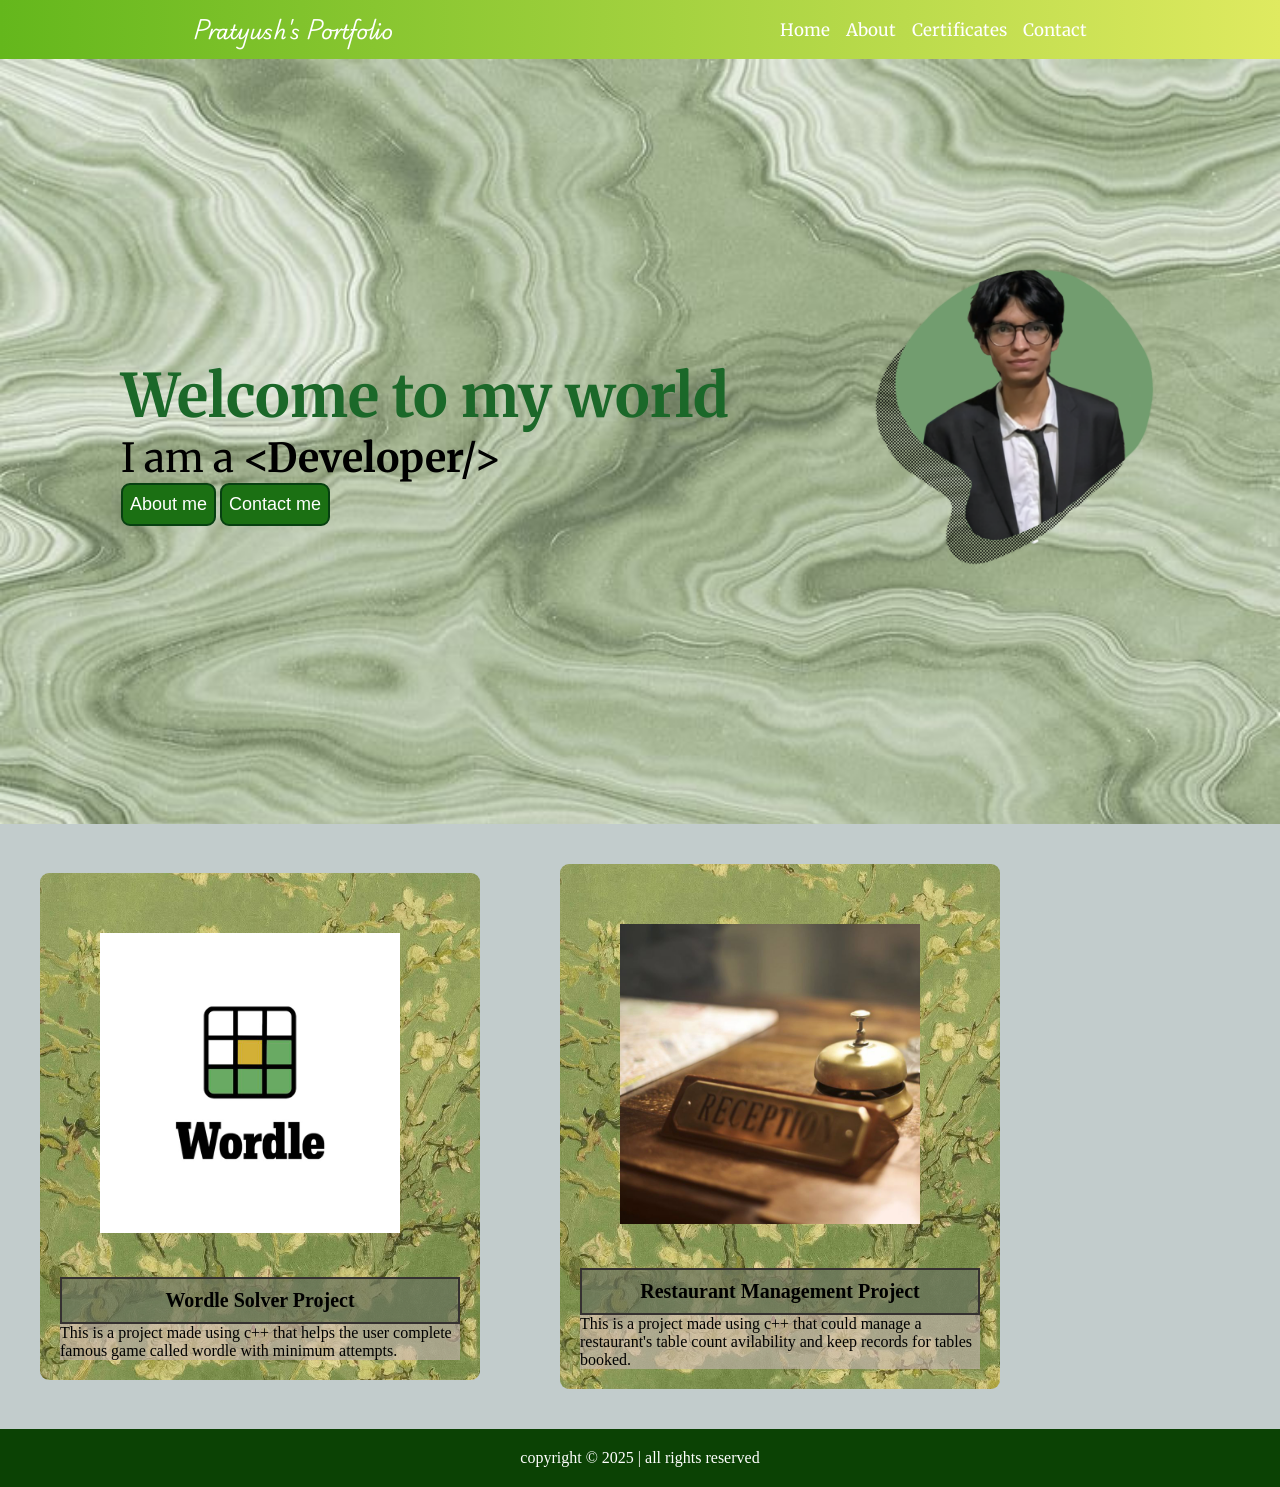
==== index.html @ 7f3a16c5 "portfolio" ====
<!DOCTYPE html>
<html lang="en">

<head>
    <meta charset="UTF-8">
    <meta name="viewport" content="width=device-width, initial-scale=1.0">
    <title>Pratyush's Portfolio Website</title>
    <link rel="stylesheet" href="style.css">
    <link rel="preconnect" href="https://fonts.googleapis.com">
    <link rel="preconnect" href="https://fonts.gstatic.com" crossorigin>
    <link
        href="https://fonts.googleapis.com/css2?family=Cause:wght@100..900&family=Merriweather:ital,opsz,wght@0,18..144,300..900;1,18..144,300..900&family=Playwrite+AU+NSW:wght@100..400&display=swap"
        rel="stylesheet">
</head>

<body>
    <nav>
        <div class="logo">Pratyush's Portfolio</div>
        <ul>
            <li><a href="#projects">Home</a></li>
            <li><a href="/html/about.html">About</a></li>
            <li><a href="/html/certificates.html">Certificates</a></li>
            <li><a href="/html/contact.html">Contact</a></li>
        </ul>
    </nav>
    <main>
        <section class="hero">
            <div class="hero-left">
                <div class="one">Welcome to my world</div>
                <div class="two">I am a <span class="bold">&lt;Developer/&gt;</span></div>
                <div><a href="/html/about.html"><button class="btn">About me</button></a>
                    <a href="/html/contact.html"><button class="btn">Contact me</button></a>
                </div>
            </div>
            <div class="hero-right"><img src="/img/me.png" width="300" alt=""></div>
        </section>
        <section class="projects" id="projects">
            <div class="project1">
                <div class="project-image"><a href="https://github.com/pratyush34/Wordle_Solver.git"><img width="300px"
                            class="img1" src="/img/wordle.jpeg" alt="wordle solver project"></a></div>
                <div class="project-info">
                    <div class="text">Wordle Solver Project</div>
                    <p>This is a project made using c++ that helps the user complete famous game called wordle with
                        minimum attempts.</p>
                </div>
            </div>
            <div class="project1">
                <div class="project-image"><a href="https://github.com/pratyush34/restaurant-management-system.git"><img
                            class="img2" width="300px" src="/img/hotel.jpeg" alt="Restaurant Management Project"></a>
                </div>
                <div class="project-info">
                    <div class="text">Restaurant Management Project</div>
                    <p>This is a project made using c++ that could manage a restaurant's table count avilability and
                        keep records for tables booked.</p>
                </div>
            </div>
        </section>
    </main>
    <footer>copyright &copy; 2025 | all rights reserved</footer>
</body>

</html>
---- style.css ----
* {
    margin: 0;
    padding: 0;
}

nav {
    display: flex;
    justify-content: space-around;
    background-image: linear-gradient(to right, rgb(100, 183, 28), rgb(223, 234, 96));
    color: white;
    padding: 10px 0px;
}

.logo {
    font-size: 20px;
    font-weight: bold;
    font-family: "Playwrite AU NSW", cursive;
}

nav ul {
    display: flex;
    gap: 16px;
    align-items: center;
}

nav ul li {
    list-style-type: none;
    font-size: 17px;
    font-family: "Merriweather", serif;
}

nav ul li a {
    color: white;
    text-decoration: none;
    transition: all 0.5s;
}

nav ul li a:hover {
    color: rgb(15, 60, 19);
}

.hero {
    /* background-color: rgba(201, 241, 208,0.5); */
    background-image: url('/img/background2.jpeg');
    background-size: cover;
    height: 85vh;
    display: flex;
    justify-content: center;
    gap: 130px;
    align-items: center;
    font-family: "Merriweather", serif;
}

.hero-left .one {
    font-size: 60px;
    color: rgb(27, 104, 41);
    font-weight: bold;
}

.hero-left .two {
    font-size: 40px;
}

.bold {
    font-weight: bold;
}

.btn {
    background-color: rgb(27, 112, 19);
    color: white;
    padding: 9px 7px;
    border: 2px solid rgb(7, 64, 17);
    border-radius: 9px;
    cursor: pointer;
    font-size: 18px;
    transition: all 0.5s;
}

.btn:hover {
    background-color: rgb(128, 237, 60);
}

.projects {
    background-color: rgba(57, 89, 89, 0.305);
    display: flex;
    align-items: center;
}

.project1 {
    /* background-color: rgba(45, 69, 69, 0.533); */
    background-image: url(/img/bg5.jpeg);
    background-size: cover;
    margin: 40px;
    padding: 20px;
    border-radius: 9px;
    width: 400px;
}

.project1 .project-image {
    margin: 40px;
}

.img1 {
    transition: all 0.5s;
}

.img2 {
    transition: all 0.5s;
}

.img1:hover {
    opacity: 0.7;
}

.img2:hover {
    opacity: 0.8;
}

.project1 .project-info .text {
    padding: 10px;
    font-size: 20px;
    font-weight: bold;
    background-color: rgba(102, 113, 93, 0.707);
    text-align: center;
    border: 2px solid rgb(53, 49, 49);
}

.project1 .project-info p {
    background-color: rgba(202, 182, 182, 0.593);
}

footer {
    background-color: rgb(11, 66, 4);
    color: white;
    padding: 20px;
    text-align: center;
}

@media screen and (max-width:959px) {
    nav {
        display: flex;
        flex-direction: column;
        align-items: center;
        gap: 12px;
    }

    .hero {
        flex-direction: column-reverse;
        justify-content: center;
        align-items: center;
        gap: 0px;
    }

    .hero-left {
        padding: 0;
        margin: 0;
        text-align: center;
    }

    .hero-right {
        padding: 0;
        margin: 0;
    }

    .hero-right img {
        width: 200px;
    }

    .projects {
        flex-direction: column;
    }

    .hero-left .two {
        font-size: 20px;
    }

    .hero-left .one {
        font-size: 40px;
        position: relative;
        bottom: cacl(100%-20px);
    }

    .project1 {
        width: 180;
        padding: 1px;
        padding-left: 10%;
        margin: 1px;
        border-radius: 1px;
        background-image: url();
        background-size: contain;
    }

    /* .img1{
    width:100px;
}
.img2{
    width:100px;
} */
    .project1 .project-image {
        margin: 0px;
        display: inline;
    }

    .project1 .project-info .text {
        padding: 1px;
        font-size: 16px;
        font-weight: bold;
        text-align: center;
        width: 300px;
    }

    .project1 .project-info p {
        font-size: 12;
        width: 300px;

    }
}
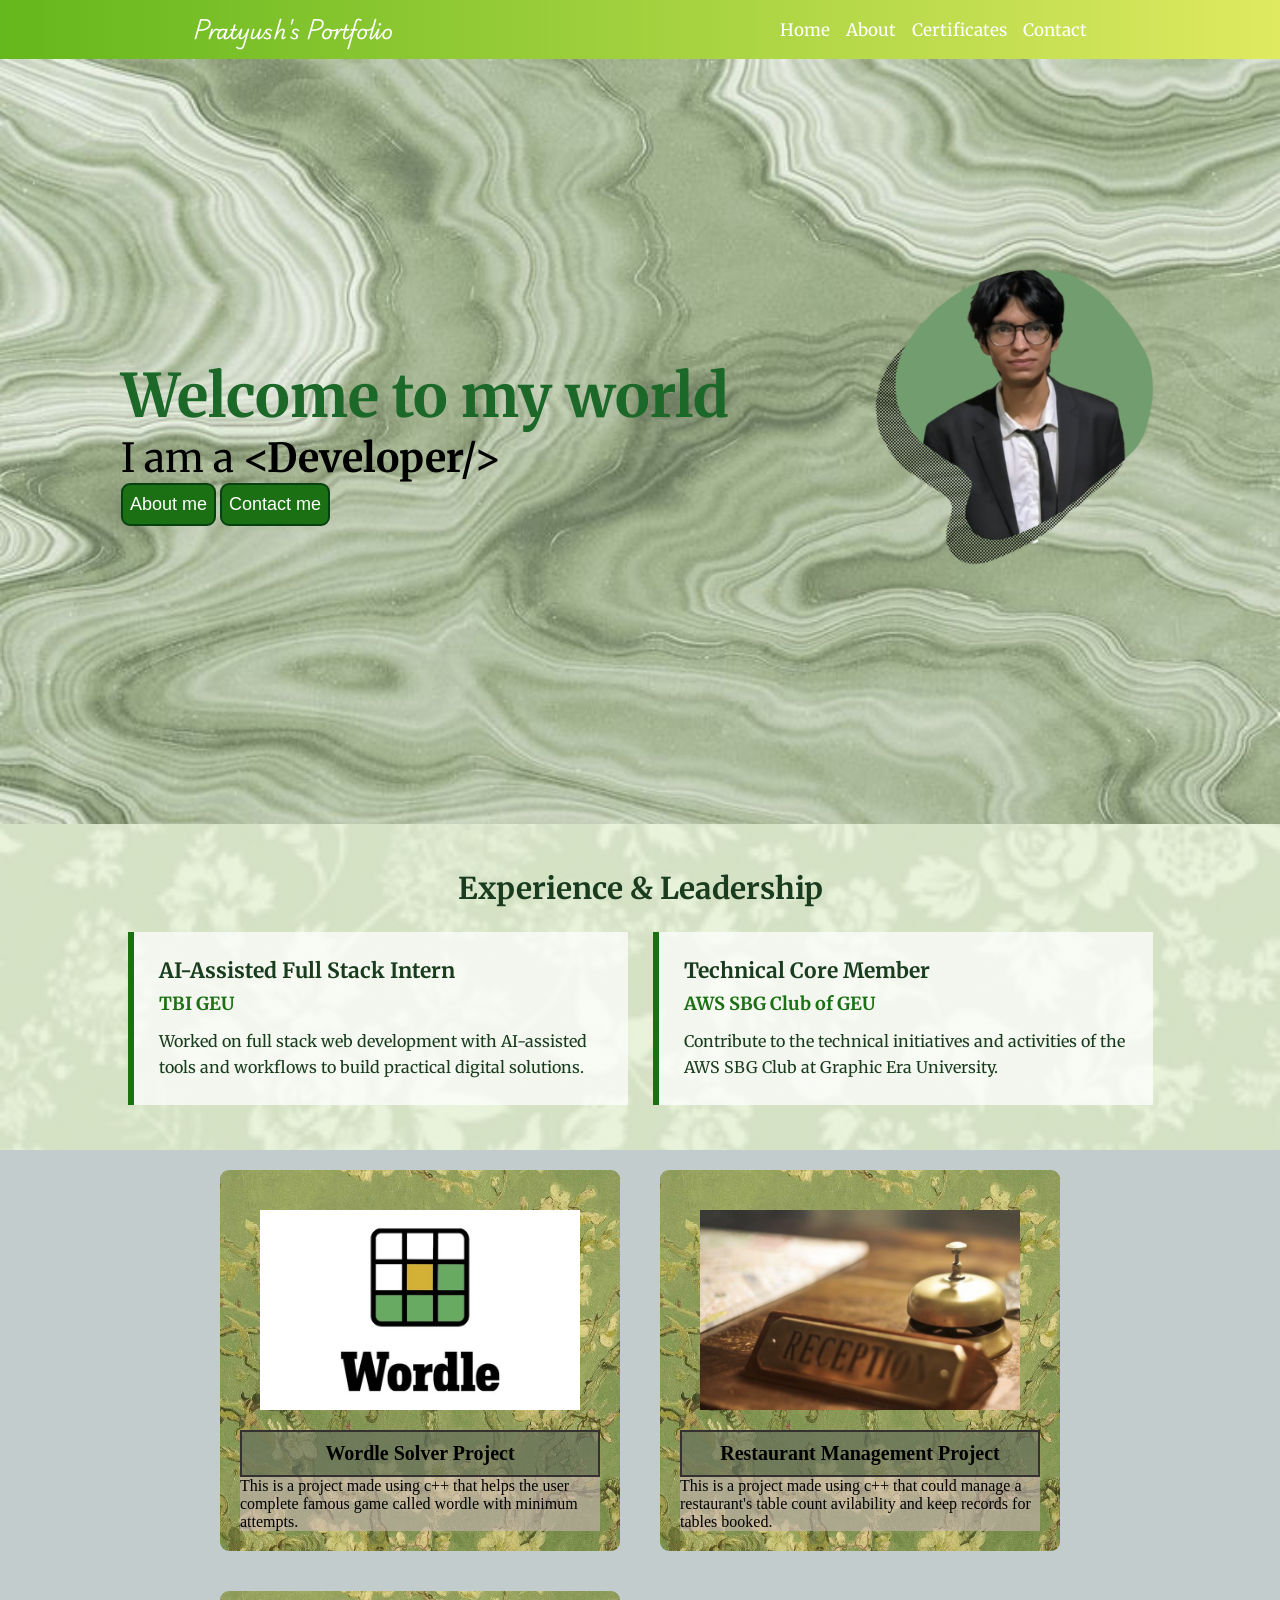
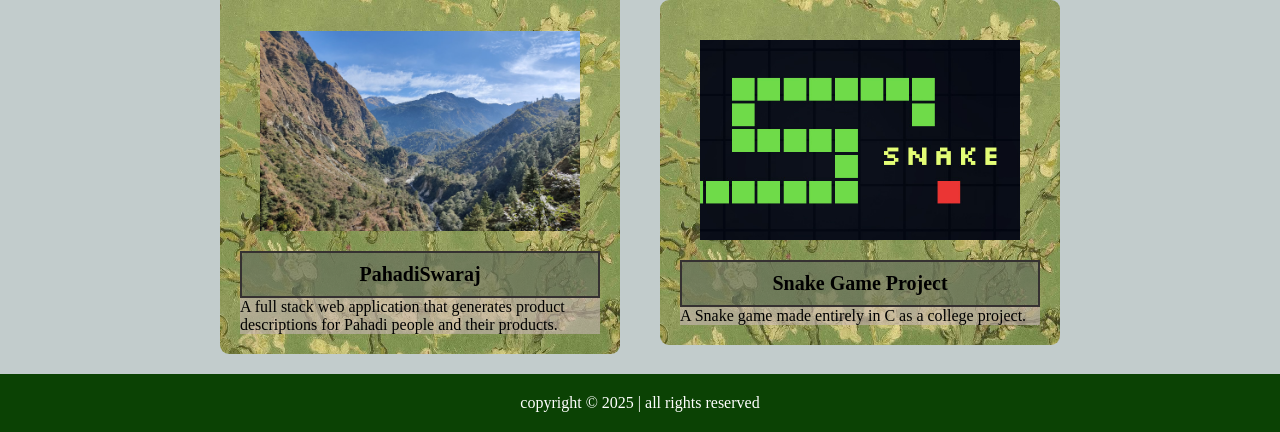
==== commit 63faaaf1: "updated" ====
--- a/index.html
+++ b/index.html
@@ -18,9 +18,9 @@
         <div class="logo">Pratyush's Portfolio</div>
         <ul>
             <li><a href="#projects">Home</a></li>
-            <li><a href="/html/about.html">About</a></li>
-            <li><a href="/html/certificates.html">Certificates</a></li>
-            <li><a href="/html/contact.html">Contact</a></li>
+            <li><a href="html/about.html">About</a></li>
+            <li><a href="html/certificates.html">Certificates</a></li>
+            <li><a href="html/contact.html">Contact</a></li>
         </ul>
     </nav>
     <main>
@@ -28,16 +28,33 @@
             <div class="hero-left">
                 <div class="one">Welcome to my world</div>
                 <div class="two">I am a <span class="bold">&lt;Developer/&gt;</span></div>
-                <div><a href="/html/about.html"><button class="btn">About me</button></a>
-                    <a href="/html/contact.html"><button class="btn">Contact me</button></a>
+                <div><a href="html/about.html"><button class="btn">About me</button></a>
+                    <a href="html/contact.html"><button class="btn">Contact me</button></a>
                 </div>
             </div>
-            <div class="hero-right"><img src="/img/me.png" width="300" alt=""></div>
+            <div class="hero-right"><img src="img/me.png" width="300" alt=""></div>
+        </section>
+        <section class="experience" aria-labelledby="experience-title">
+            <h2 id="experience-title">Experience &amp; Leadership</h2>
+            <div class="experience-list">
+                <article class="experience-card">
+                    <p class="experience-role">AI-Assisted Full Stack Intern</p>
+                    <p class="experience-organization">TBI GEU</p>
+                    <p>Worked on full stack web development with AI-assisted tools and workflows to build practical
+                        digital solutions.</p>
+                </article>
+                <article class="experience-card">
+                    <p class="experience-role">Technical Core Member</p>
+                    <p class="experience-organization">AWS SBG Club of GEU</p>
+                    <p>Contribute to the technical initiatives and activities of the AWS SBG Club at Graphic Era
+                        University.</p>
+                </article>
+            </div>
         </section>
         <section class="projects" id="projects">
             <div class="project1">
                 <div class="project-image"><a href="https://github.com/pratyush34/Wordle_Solver.git"><img width="300px"
-                            class="img1" src="/img/wordle.jpeg" alt="wordle solver project"></a></div>
+                            class="img1" src="img/wordle.jpeg" alt="wordle solver project"></a></div>
                 <div class="project-info">
                     <div class="text">Wordle Solver Project</div>
                     <p>This is a project made using c++ that helps the user complete famous game called wordle with
@@ -46,12 +63,31 @@
             </div>
             <div class="project1">
                 <div class="project-image"><a href="https://github.com/pratyush34/restaurant-management-system.git"><img
-                            class="img2" width="300px" src="/img/hotel.jpeg" alt="Restaurant Management Project"></a>
+                            class="img2" width="300px" src="img/hotel.jpeg" alt="Restaurant Management Project"></a>
                 </div>
                 <div class="project-info">
                     <div class="text">Restaurant Management Project</div>
                     <p>This is a project made using c++ that could manage a restaurant's table count avilability and
                         keep records for tables booked.</p>
+                </div>
+            </div>
+            <div class="project1">
+                <div class="project-image"><a href="https://github.com/pratyush34/PahadiSwaraj" target="_blank"
+                        rel="noopener noreferrer"><img class="img3" width="300px" src="img/pahadiSwarajProject.avif"
+                            alt="PahadiSwaraj full stack web application"></a></div>
+                <div class="project-info">
+                    <div class="text">PahadiSwaraj</div>
+                    <p>A full stack web application that generates product descriptions for Pahadi people and their
+                        products.</p>
+                </div>
+            </div>
+            <div class="project1">
+                <div class="project-image"><a href="https://github.com/pratyush34/Snake-Game-Project" target="_blank"
+                        rel="noopener noreferrer"><img class="img4" width="300px" src="img/snakegameproject.jpg"
+                            alt="Snake game made in C"></a></div>
+                <div class="project-info">
+                    <div class="text">Snake Game Project</div>
+                    <p>A Snake game made entirely in C as a college project.</p>
                 </div>
             </div>
         </section>
--- a/style.css
+++ b/style.css
@@ -41,7 +41,7 @@
 
 .hero {
     /* background-color: rgba(201, 241, 208,0.5); */
-    background-image: url('/img/background2.jpeg');
+    background-image: url('img/background2.jpeg');
     background-size: cover;
     height: 85vh;
     display: flex;
@@ -80,24 +80,85 @@
     background-color: rgb(128, 237, 60);
 }
 
+.experience {
+    position: relative;
+    padding: 45px 7%;
+    background-image: linear-gradient(rgba(229, 241, 214, 0.82), rgba(229, 241, 214, 0.82)), url('img/experience.bg.jpg');
+    background-size: cover;
+    background-position: center;
+    color: rgb(24, 60, 29);
+    font-family: "Merriweather", serif;
+    text-align: center;
+}
+
+.experience h2 {
+    margin-bottom: 25px;
+    font-size: 30px;
+}
+
+.experience-list {
+    display: flex;
+    justify-content: center;
+    gap: 25px;
+    flex-wrap: wrap;
+}
+
+.experience-card {
+    flex: 1 1 320px;
+    max-width: 500px;
+    padding: 25px;
+    background-color: rgba(255, 255, 255, 0.72);
+    border-left: 6px solid rgb(27, 112, 19);
+    text-align: left;
+    box-sizing: border-box;
+}
+
+.experience-role {
+    margin-bottom: 8px;
+    font-size: 21px;
+    font-weight: bold;
+}
+
+.experience-organization {
+    margin-bottom: 14px;
+    color: rgb(27, 112, 19);
+    font-size: 18px;
+    font-weight: bold;
+}
+
+.experience-card p:last-child {
+    line-height: 1.6;
+}
+
 .projects {
     background-color: rgba(57, 89, 89, 0.305);
     display: flex;
+    flex-wrap: wrap;
+    justify-content: center;
     align-items: center;
 }
 
 .project1 {
     /* background-color: rgba(45, 69, 69, 0.533); */
-    background-image: url(/img/bg5.jpeg);
+    background-image: url(img/bg5.jpeg);
     background-size: cover;
-    margin: 40px;
+    margin: 20px;
     padding: 20px;
     border-radius: 9px;
     width: 400px;
+    box-sizing: border-box;
 }
 
 .project1 .project-image {
-    margin: 40px;
+    margin: 20px;
+}
+
+.project1 .project-image img {
+    display: block;
+    width: 100%;
+    height: 200px;
+    object-fit: cover;
+    object-position: center;
 }
 
 .img1 {
@@ -113,6 +174,16 @@
 }
 
 .img2:hover {
+    opacity: 0.8;
+}
+
+.img3,
+.img4 {
+    transition: all 0.5s;
+}
+
+.img3:hover,
+.img4:hover {
     opacity: 0.8;
 }
 
@@ -180,14 +251,24 @@
         bottom: cacl(100%-20px);
     }
 
+    .experience {
+        padding: 30px 15px;
+    }
+
+    .experience h2 {
+        font-size: 24px;
+    }
+
+    .experience-card {
+        flex-basis: 100%;
+    }
+
     .project1 {
-        width: 180;
-        padding: 1px;
-        padding-left: 10%;
-        margin: 1px;
-        border-radius: 1px;
-        background-image: url();
-        background-size: contain;
+        width: min(400px, calc(100% - 20px));
+        padding: 10px;
+        margin: 10px;
+        border-radius: 9px;
+        background-image: none;
     }
 
     /* .img1{
@@ -197,8 +278,7 @@
     width:100px;
 } */
     .project1 .project-image {
-        margin: 0px;
-        display: inline;
+        margin: 10px;
     }
 
     .project1 .project-info .text {
